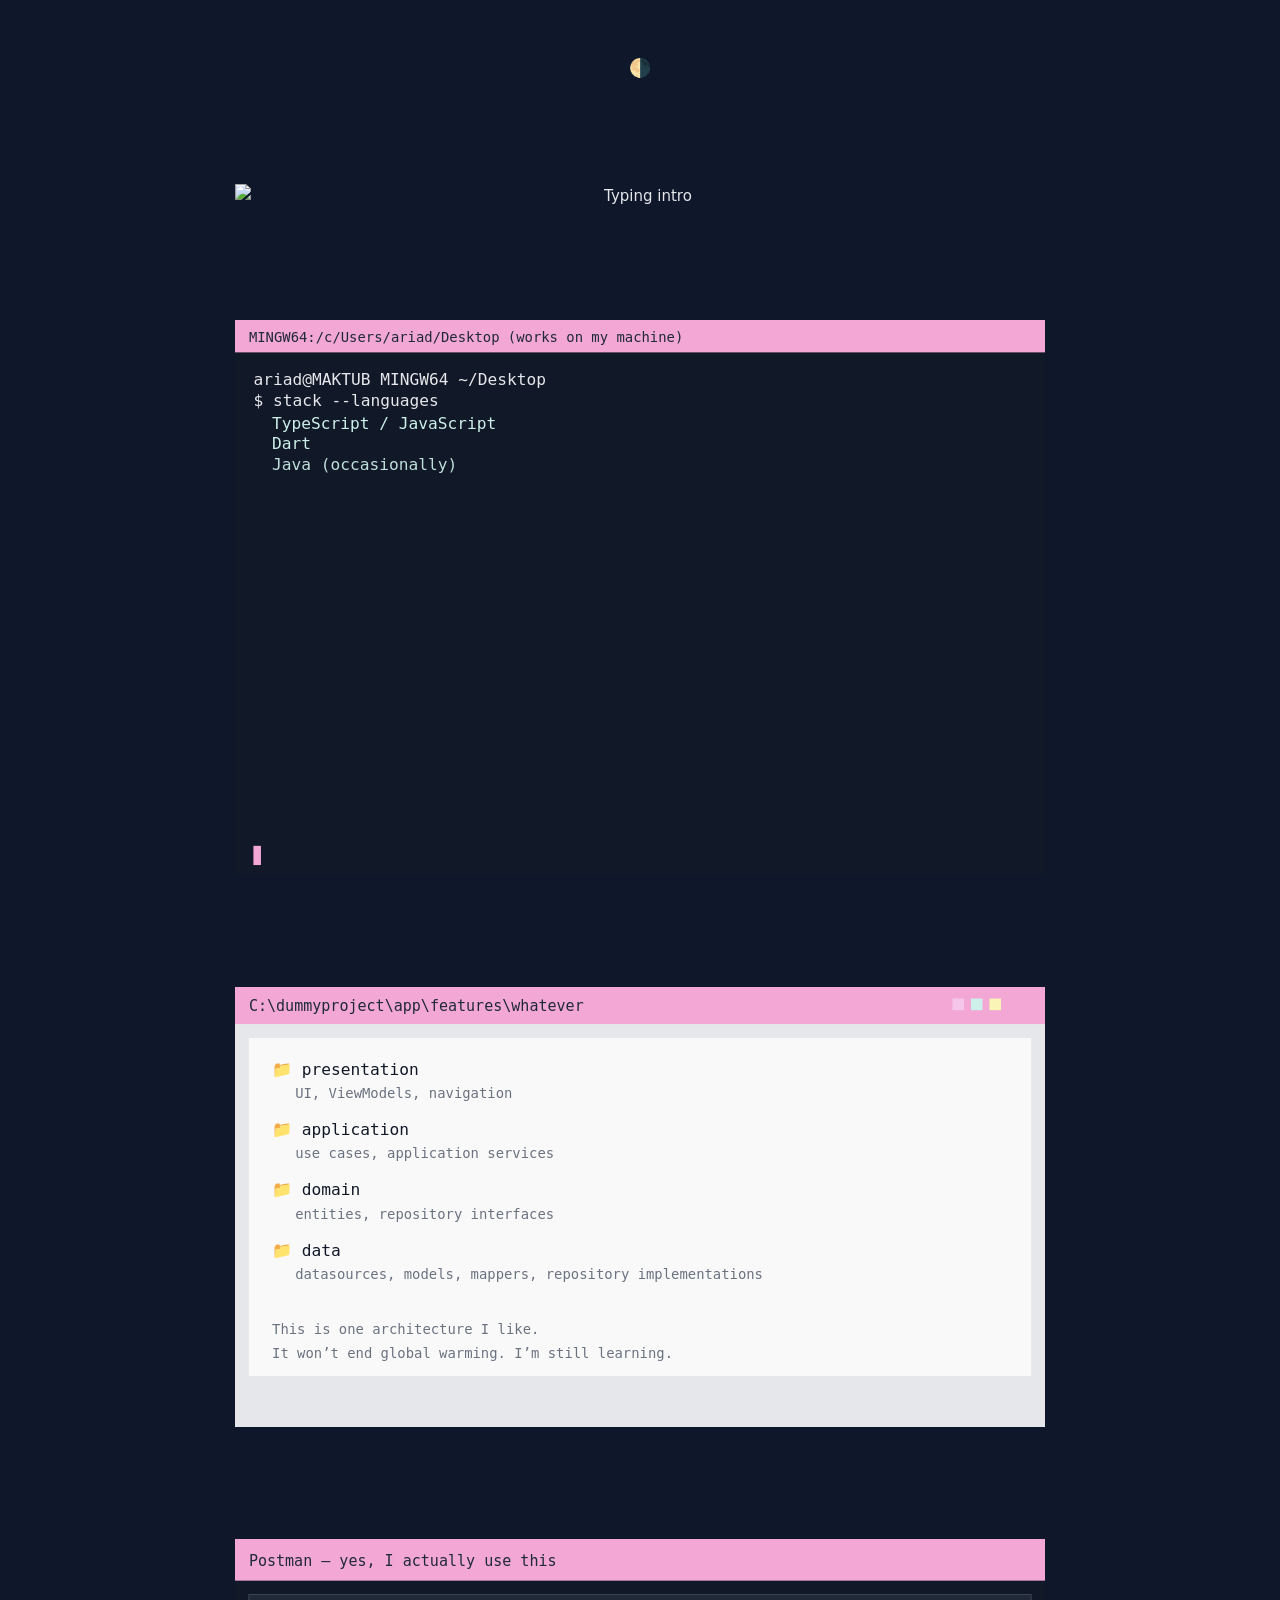
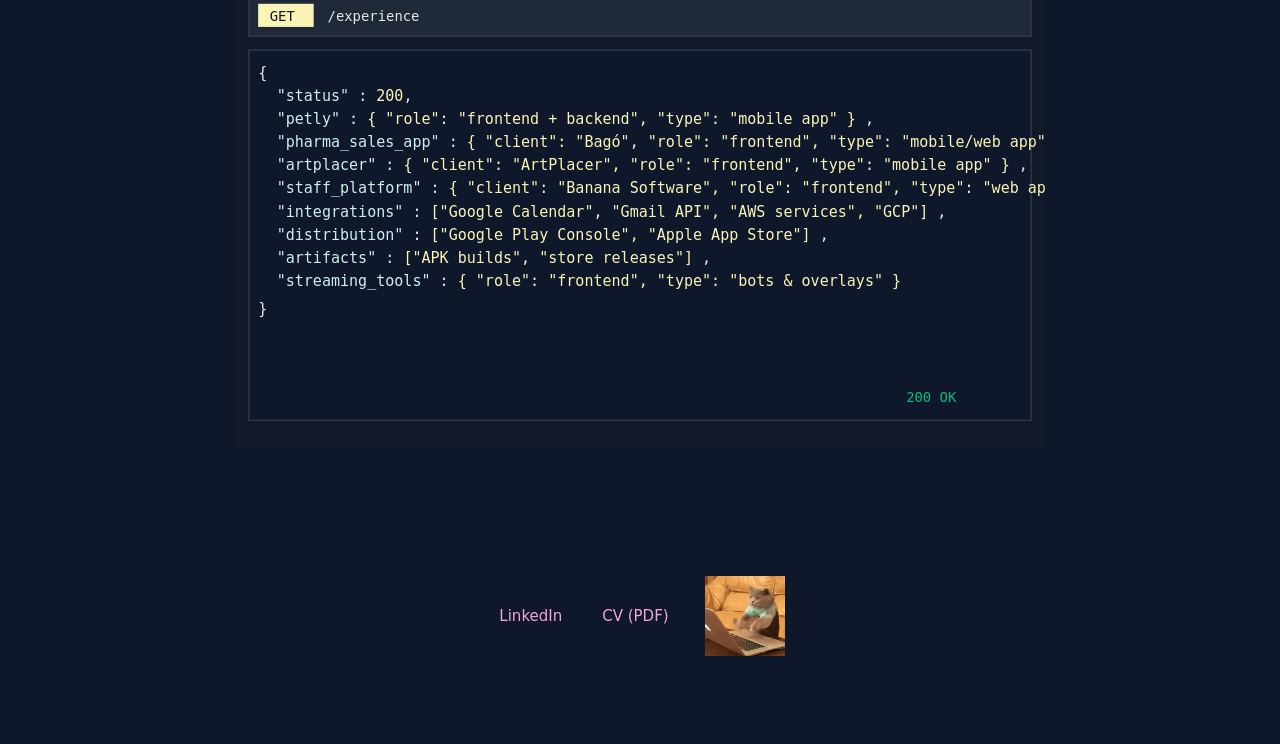
==== public/index.html @ ab375e38 "Update index.html" ====
<!DOCTYPE html>
<html lang="en">

<head>
	<base href="./">

	<link rel="icon" href="./favicon-v2.ico">
	<link rel="stylesheet" href="./assets/styles/base.css" />
	<link rel="stylesheet" href="./assets/styles/animations.css" />
	<link rel="stylesheet" href="./assets/styles/theme.css" />

	<meta charset="UTF-8" />
	<title>Ariadna Villagra</title>

	<meta name="description"
		content="Frontend Engineer — clean architecture, real-world integrations, systems thinking." />

	<meta property="og:title" content="Ariadna Villagra — Frontend Engineer" />
	<meta property="og:description"
		content="Frontend-first by choice. Architecture, integrations and systems that actually run." />
	<meta property="og:image" content="https://ariadnavillagra.github.io/assets/ariadna-villagra-developer.png" />
	<meta property="og:image:width" content="1200" />
	<meta property="og:image:height" content="630" />
	<meta property="og:url" content="https://ariadnavillagra.github.io" />
</head>


<!-- Built without frameworks on purpose. Focus: performance, clarity, and maintainability.-->

<body>
	<div class="container">
		<button id="theme-toggle" aria-label="Toggle theme">
			🌗
		</button>

		<!-- Typing intro -->
		<img src="https://readme-typing-svg.herokuapp.com?font=Montserrat&weight=500&size=26&pause=1000&color=F2A7D5&width=750&lines=Frontend+Engineer.;I+turn+requirements+into+software.;Clean+architecture+because+chaos+is+tiring.;Yes%2C+it+scales."
			alt="Typing intro" />

		<!-- Tech stack -->
		<img class="reveal" style="--delay: 0s" src="./assets/images/tech-stack.svg" alt="Tech stack terminal" />

		<!-- Architecture -->
		<img class="reveal" style="--delay: 0.15s" src="./assets/images/architecture-v2.svg"
			alt="Architecture overview" />

		<!-- Experience -->
		<img class="reveal" style="--delay: 0.3s" src="./assets/images/experience-v2.svg" alt="Experience" />

		<!-- Links + business cat -->
		<div class="links reveal-final">
			<a class="link-item" href="https://www.linkedin.com/in/ariadna-villagra/" target="_blank">
				LinkedIn
			</a>

			<a class="link-item"
				href="https://github.com/AriadnaVillagra/AriadnaVillagra/blob/main/assets/Curr%C3%ADculum%20Ariadna%20Villagra%20%28EN%29.pdf"
				target="_blank">
				CV (PDF)
			</a>

			<img class="business-cat" src="./assets/images/busines-cat.gif" alt="Business cat approves" role="button"
				tabindex="0" title="yes, this is professional" />
			<div id="cat-message" aria-live="polite"></div>
		</div>

	</div>

	<!-- Scripts -->
	<script src="./assets/js/reveal.js" defer></script>
	<script src="./assets/js/theme.js" defer></script>
	<script src="./assets/js/cat.js" defer></script>

</body>

</html>
---- public/assets/styles/base.css ----
/* Base Styles */
/* assets/styles/base.css */

body {
    margin: 0;
    padding: 32px 16px;
    font-size: clamp(16px, 4.5vw, 18px);
    line-height: 1.65;
    font-family: system-ui, -apple-system, BlinkMacSystemFont, sans-serif;
    background: #0f172a;
    color: #e5e7eb;
    text-align: center;
}

@media (min-width: 768px) {
    body {
        padding: 56px 24px;
        font-size: 15px;
        line-height: 1.6;
    }
}


.container {
    max-width: 100%;
    margin: 0 auto;
    display: flex;
    flex-direction: column;
    gap: 32px;
}

@media (min-width: 768px) {
    .container {
        max-width: 900px;
        gap: 48px;
    }
}

img {
    width: 100%;
    max-width: 100%;
    margin: 32px auto;
}

@media (min-width: 768px) {
    img {
        max-width: 90%;
    }
}

img.hero {
    width: 100%;
}

@media (min-width: 768px) {
    img.hero {
        width: 95%;
    }
}

a {
    color: inherit;
    text-decoration: none;
}

.links {
    margin-top: 32px;
    display: flex;
    justify-content: center;
    align-items: center;
    gap: 16px;
    flex-wrap: wrap;
}

@media (min-width: 768px) {
    .links {
        margin-top: 48px;
        gap: 32px;
    }
}

.link-item {
    color: #f2a7d5;
    font-weight: 500;
    font-size: 1.05em;
    padding: 8px 4px;
    position: relative;
    transition: color 0.25s ease, transform 0.25s ease;
}

@media (min-width: 768px) {
    .link-item {
        font-size: 1em;
    }
}

.link-item:hover {
    color: #cdf0ea;
    transform: translateY(-1px);
}

.link-item::after {
    content: "";
    position: absolute;
    left: 0;
    bottom: -4px;
    width: 100%;
    height: 2px;
    background: #f2a7d5;
    transform: scaleX(0);
    transform-origin: left;
    transition: transform 0.25s ease;
}

.link-item:hover::after {
    transform: scaleX(1);
}

@media (hover: hover) and (pointer: fine) {
    .link-item:hover {
        color: #cdf0ea;
        transform: translateY(-1px);
    }

    .link-item:hover::after {
        transform: scaleX(1);
    }
}

.links img {
    margin: 0;
    width: 80px;
}

.business-cat {
    width: 80px;
    cursor: pointer;
}

.business-cat:focus-visible {
    outline: 2px dashed #00ffff;
    outline-offset: 6px;
}

:focus-visible {
    outline: 2px solid #f2a7d5;
    outline-offset: 4px;
}

:focus:not(:focus-visible) {
    outline: none;
}

#theme-toggle {
    background: none;
    border: none;
    color: #9ca3af;
    font-size: 18px;
    cursor: pointer;
    margin-bottom: 24px;
    transition: transform 0.25s ease, color 0.25s ease;
}

@media (hover: hover) {
    #theme-toggle:hover {
        transform: rotate(20deg);
        color: #f2a7d5;
    }
}

#theme-toggle:focus-visible {
    outline: 2px solid #f2a7d5;
    outline-offset: 4px;
}

#cat-message {
    width: 100%;
    text-align: center;
}

#cat-message.visible {
    opacity: 1;
}
---- public/assets/styles/animations.css ----
/* Animation Styles */
/* assets/styles/animations.css */

.reveal {
    opacity: 0;
    transform: translateY(24px);
    transition:
        opacity 0.6s ease,
        transform 0.6s ease;
    transition-delay: var(--delay, 0s);
}

.reveal.is-visible {
    opacity: 1;
    transform: translateY(0);
}

.reveal-final {
    opacity: 0;
    transform: scale(0.97);
    transition:
        opacity 0.8s ease,
        transform 0.8s ease;
    transition-delay: 0.45s;
}

.reveal-final.is-visible {
    opacity: 1;
    transform: scale(1);
}


@media (hover: hover) and (pointer: fine) {

    /* Business cat special hover 😼 */
    .business-cat:hover {
        transform: translateY(-6px) rotate(-3deg) scale(1.05);
        filter: drop-shadow(0 10px 25px rgba(242, 167, 213, 0.45));
    }
}

/* Accessibility: no motion if user asks for it */
@media (prefers-reduced-motion: reduce) {
    .reveal {
        opacity: 1;
        transform: none;
        transition: none;
    }
}
---- public/assets/styles/theme.css ----
/* Theme Styles */
/* assets/styles/theme.css */

body.light {
    background: #faf4b7;
    color: #1f2937;
}

body.light a {
    color: #db2777;
}
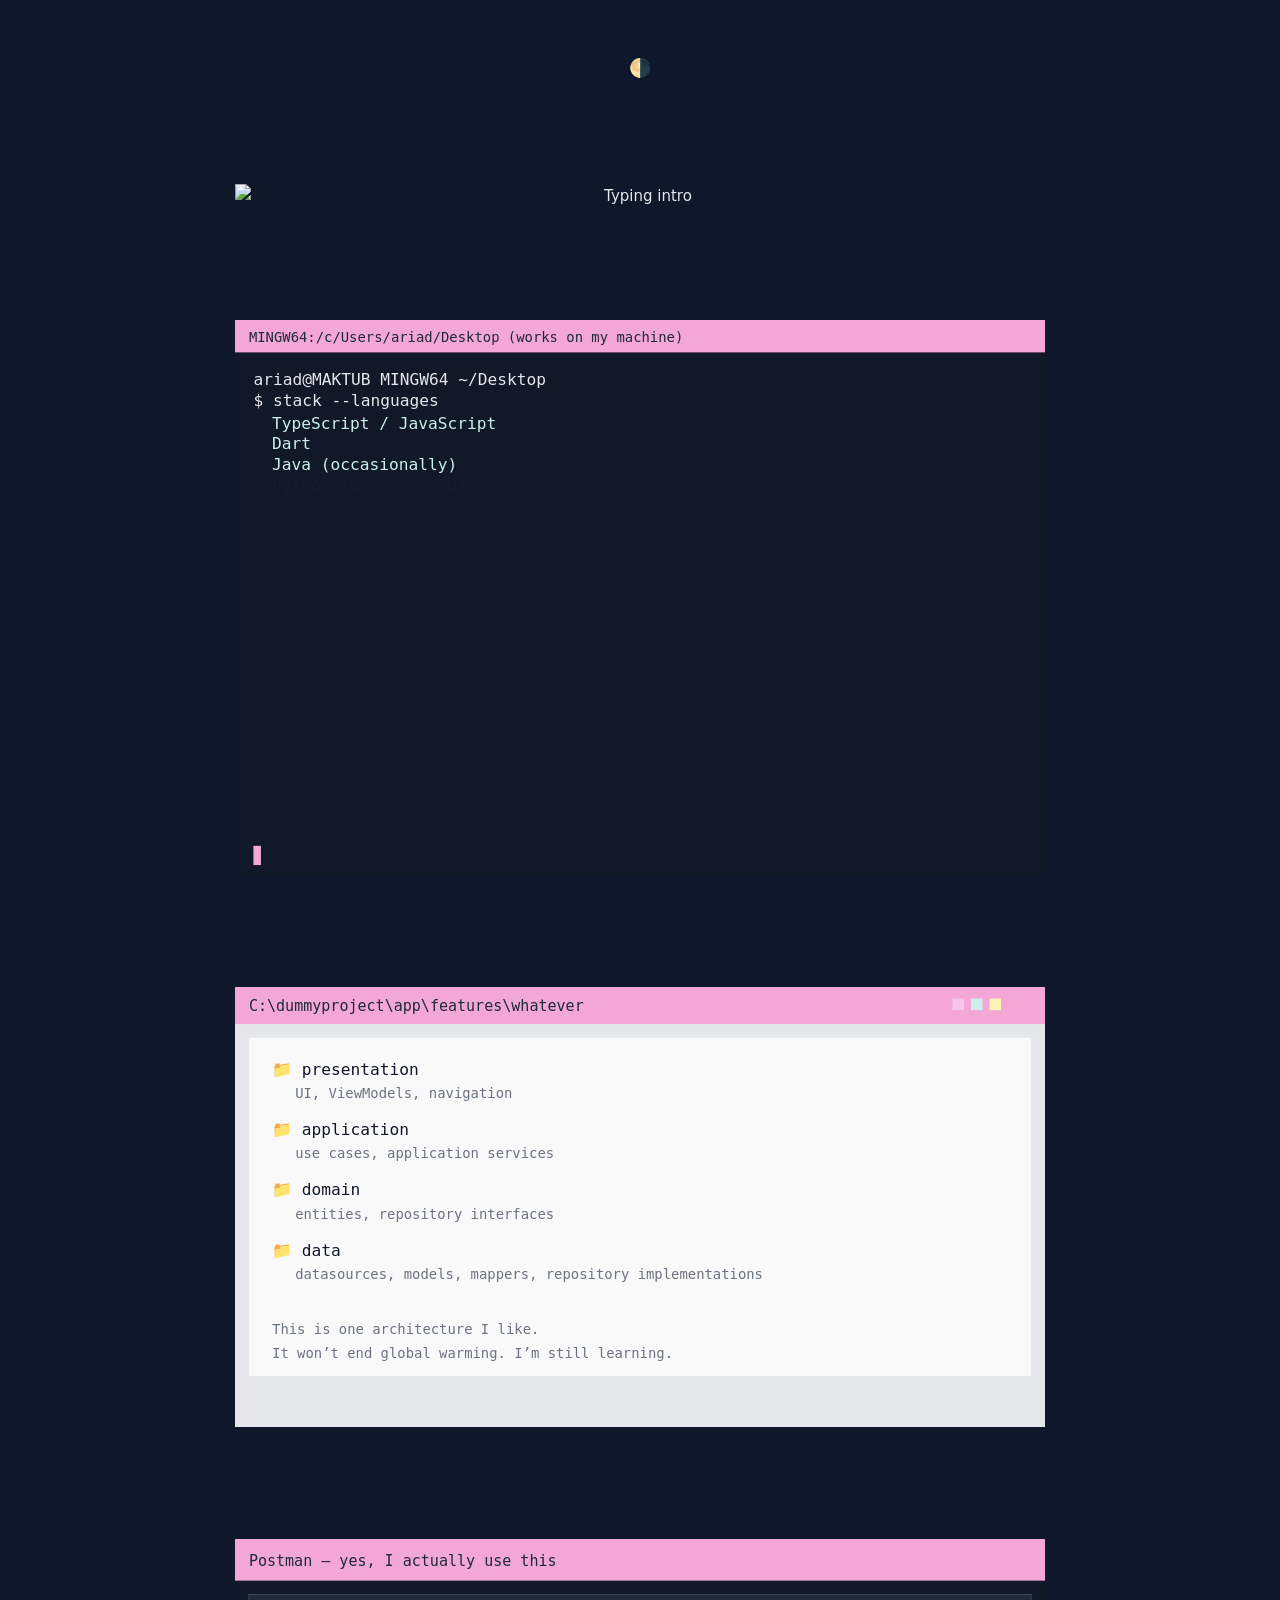
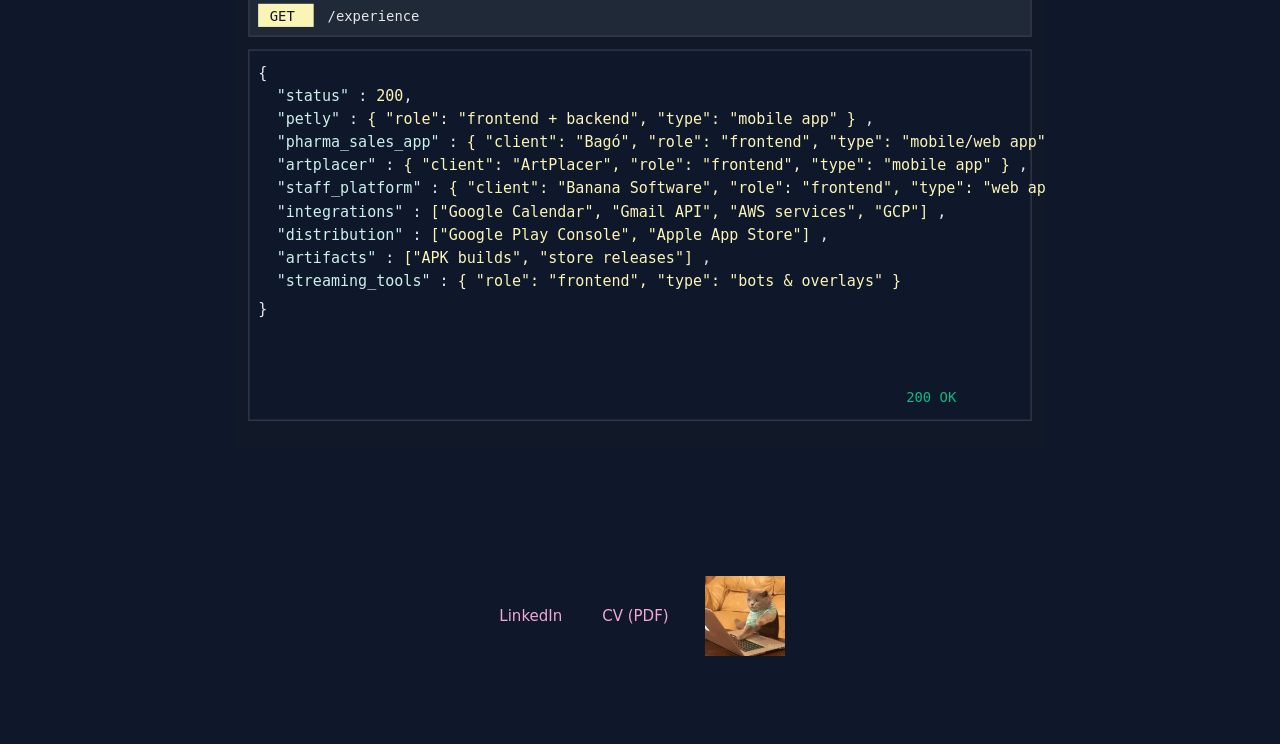
==== commit 6e6649e9: "refactor to be responsive on mobile and desktop" ====
--- a/public/index.html
+++ b/public/index.html
@@ -11,7 +11,7 @@
 
 	<meta charset="UTF-8" />
 	<title>Ariadna Villagra</title>
-
+	<meta name="viewport" content="width=device-width, initial-scale=1" />
 	<meta name="description"
 		content="Frontend Engineer — clean architecture, real-world integrations, systems thinking." />
 
@@ -33,19 +33,36 @@
 			🌗
 		</button>
 
-		<!-- Typing intro -->
-		<img src="https://readme-typing-svg.herokuapp.com?font=Montserrat&weight=500&size=26&pause=1000&color=F2A7D5&width=750&lines=Frontend+Engineer.;I+turn+requirements+into+software.;Clean+architecture+because+chaos+is+tiring.;Yes%2C+it+scales."
+		<!-- Typing intro mobile -->
+		<img class="mobile-only"
+			src="https://readme-typing-svg.herokuapp.com?font=Montserrat&weight=500&size=34&pause=1000&color=F2A7D5&width=360&lines=Frontend+Engineer.;I+turn+requirements+into+software.;Clean+architecture+because+chaos+is+tiring.;Yes%2C+it+scales."
+			alt="Typing intro" />
+
+		<!-- Typing intro desktop -->
+		<img class="desktop-only"
+			src="https://readme-typing-svg.herokuapp.com?font=Montserrat&weight=500&size=26&pause=1000&color=F2A7D5&width=750&lines=Frontend+Engineer.;I+turn+requirements+into+software.;Clean+architecture+because+chaos+is+tiring.;Yes%2C+it+scales."
 			alt="Typing intro" />
 
 		<!-- Tech stack -->
-		<img class="reveal" style="--delay: 0s" src="./assets/images/tech-stack.svg" alt="Tech stack terminal" />
+		<img class="reveal mobile-only" style="--delay: 0s" src="./assets/images/tech-stack-mobile.svg"
+			alt="Tech stack terminal (mobile)" />
+
+		<img class="reveal desktop-only" style="--delay: 0s" src="./assets/images/tech-stack.svg"
+			alt="Tech stack terminal" />
 
 		<!-- Architecture -->
-		<img class="reveal" style="--delay: 0.15s" src="./assets/images/architecture-v2.svg"
+		<img class="reveal mobile-only" style="--delay: 0.15s" src="./assets/images/architecture-mobile.svg"
+			alt="Architecture overview (mobile)" />
+
+		<img class="reveal desktop-only" style="--delay: 0.15s" src="./assets/images/architecture-v2.svg"
 			alt="Architecture overview" />
 
 		<!-- Experience -->
-		<img class="reveal" style="--delay: 0.3s" src="./assets/images/experience-v2.svg" alt="Experience" />
+		<img class="reveal mobile-only" style="--delay: 0.3s" src="./assets/images/experience-mobile.svg"
+			alt="Experience API response (mobile)" />
+
+		<img class="reveal desktop-only" style="--delay: 0.3s" src="./assets/images/experience-v2.svg"
+			alt="Experience API response" />
 
 		<!-- Links + business cat -->
 		<div class="links reveal-final">
@@ -73,4 +90,4 @@
 
 </body>
 
-</html>
+</html>
--- a/public/assets/styles/base.css
+++ b/public/assets/styles/base.css
@@ -168,6 +168,25 @@
     }
 }
 
+/* Responsive SVG switching */
+.mobile-only {
+    display: block;
+}
+
+.desktop-only {
+    display: none;
+}
+
+@media (min-width: 768px) {
+    .mobile-only {
+        display: none;
+    }
+
+    .desktop-only {
+        display: block;
+    }
+}
+
 #theme-toggle:focus-visible {
     outline: 2px solid #f2a7d5;
     outline-offset: 4px;
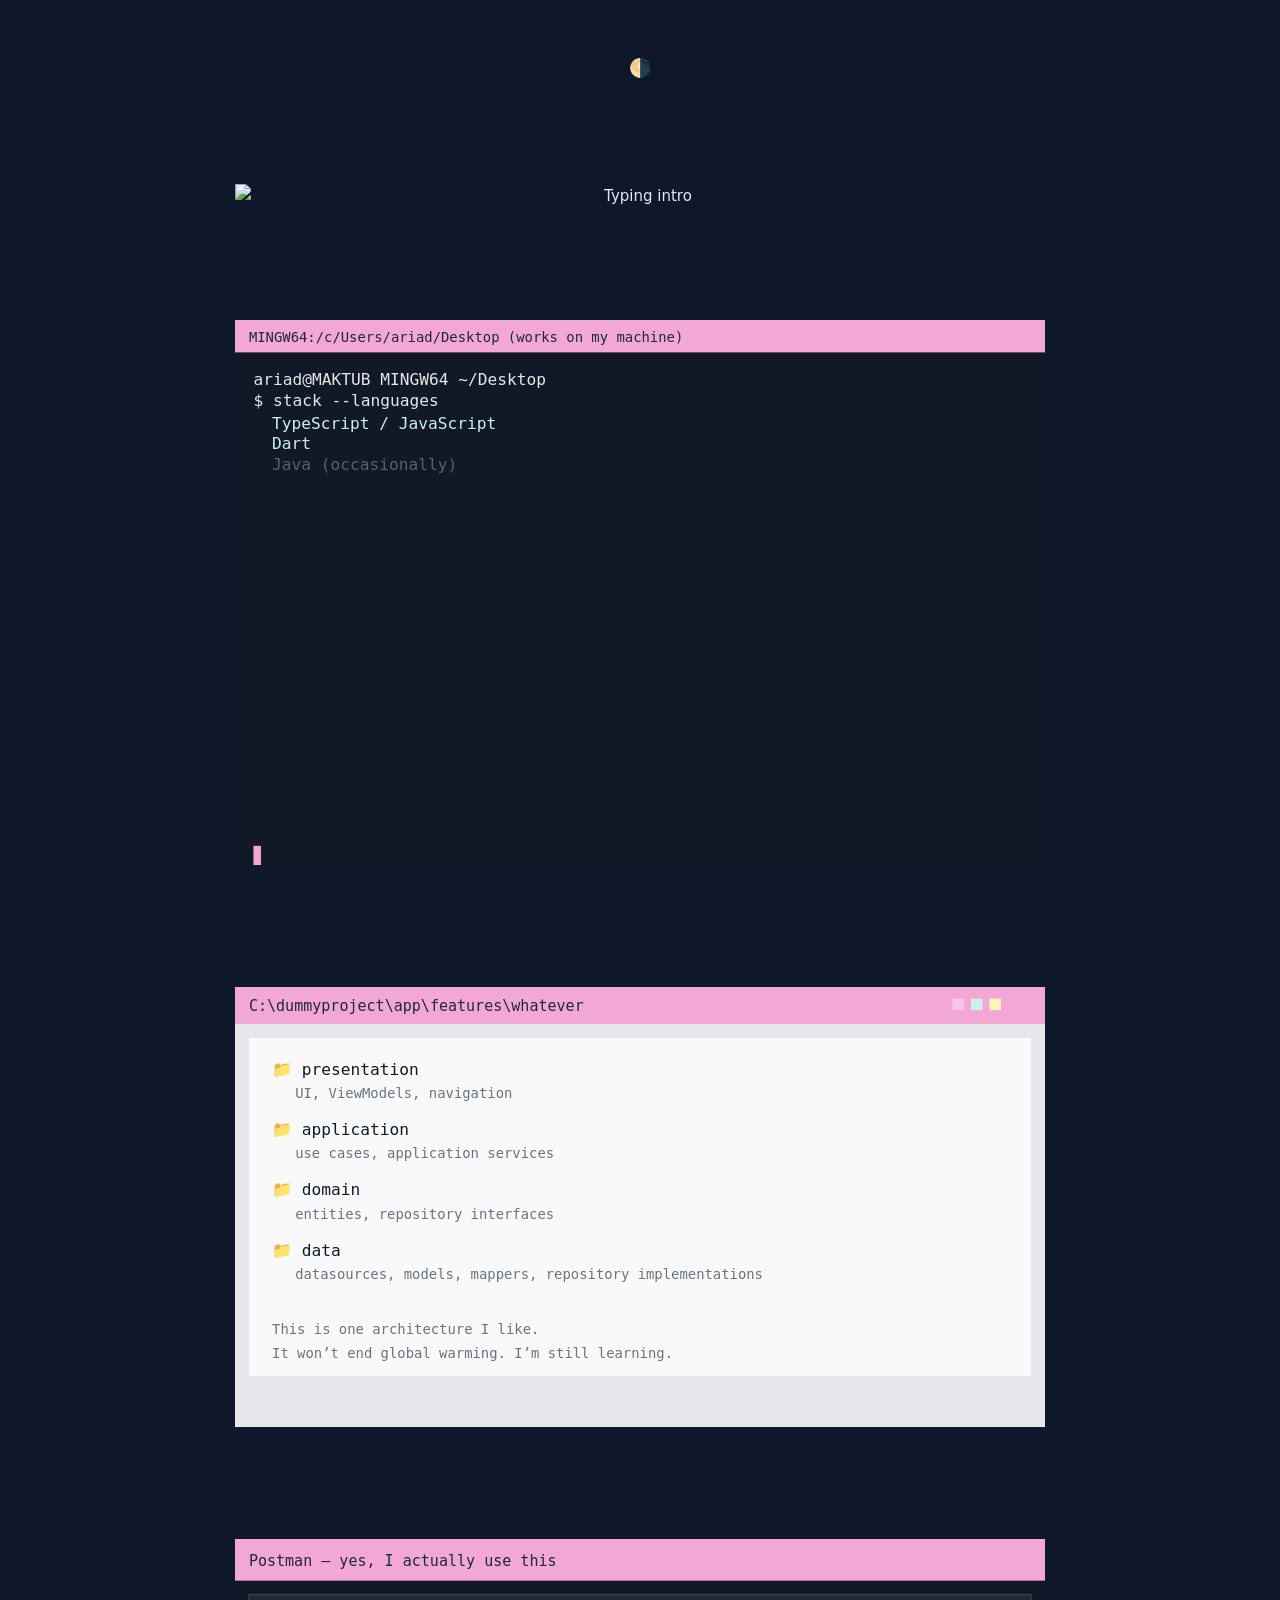
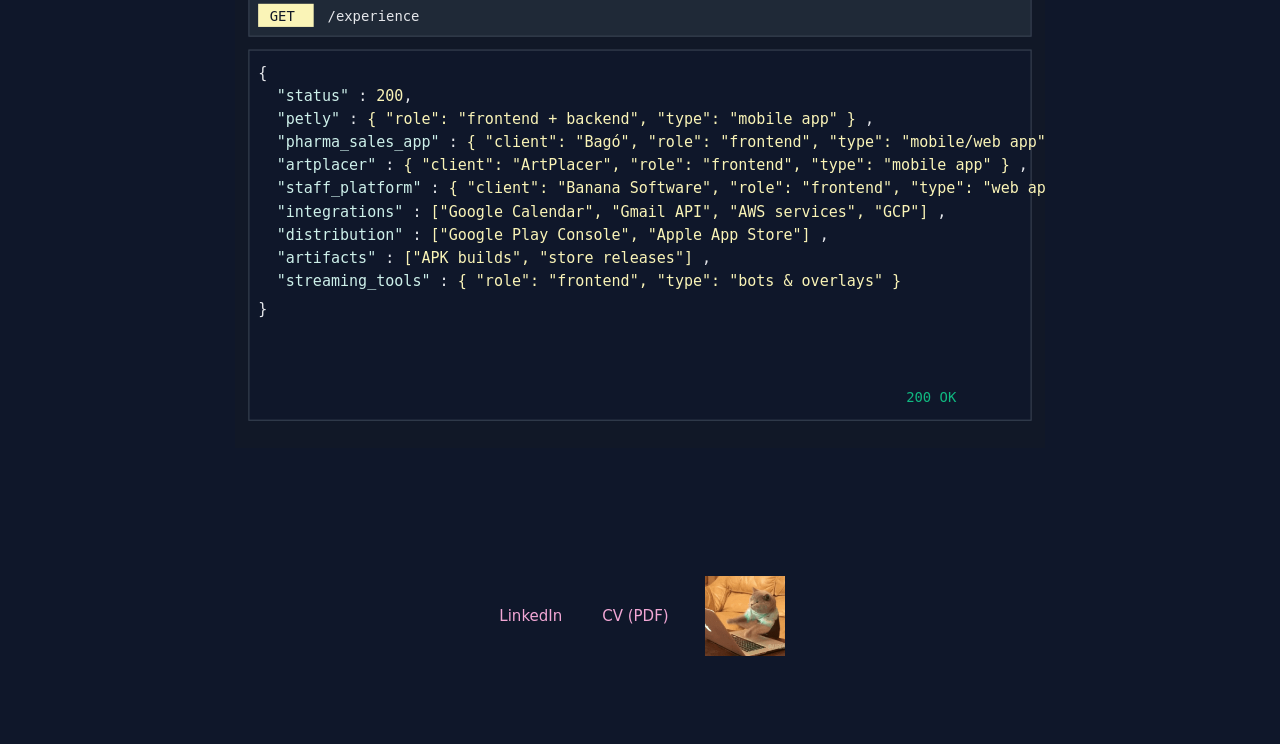
==== commit a019783c: "some refactor on the typing intro for mobile" ====
--- a/public/index.html
+++ b/public/index.html
@@ -35,7 +35,7 @@
 
 		<!-- Typing intro mobile -->
 		<img class="mobile-only"
-			src="https://readme-typing-svg.herokuapp.com?font=Montserrat&weight=500&size=34&pause=1000&color=F2A7D5&width=360&lines=Frontend+Engineer.;I+turn+requirements+into+software.;Clean+architecture+because+chaos+is+tiring.;Yes%2C+it+scales."
+			src="https://readme-typing-svg.herokuapp.com?font=Montserrat&weight=500&size=34&pause=1000&color=F2A7D5&width=360&lines=Frontend+Engineer.;I+turn+requirements;into+software.;Clean+architecture;because+chaos;is+tiring.;Yes%2C+it+scales."
 			alt="Typing intro" />
 
 		<!-- Typing intro desktop -->
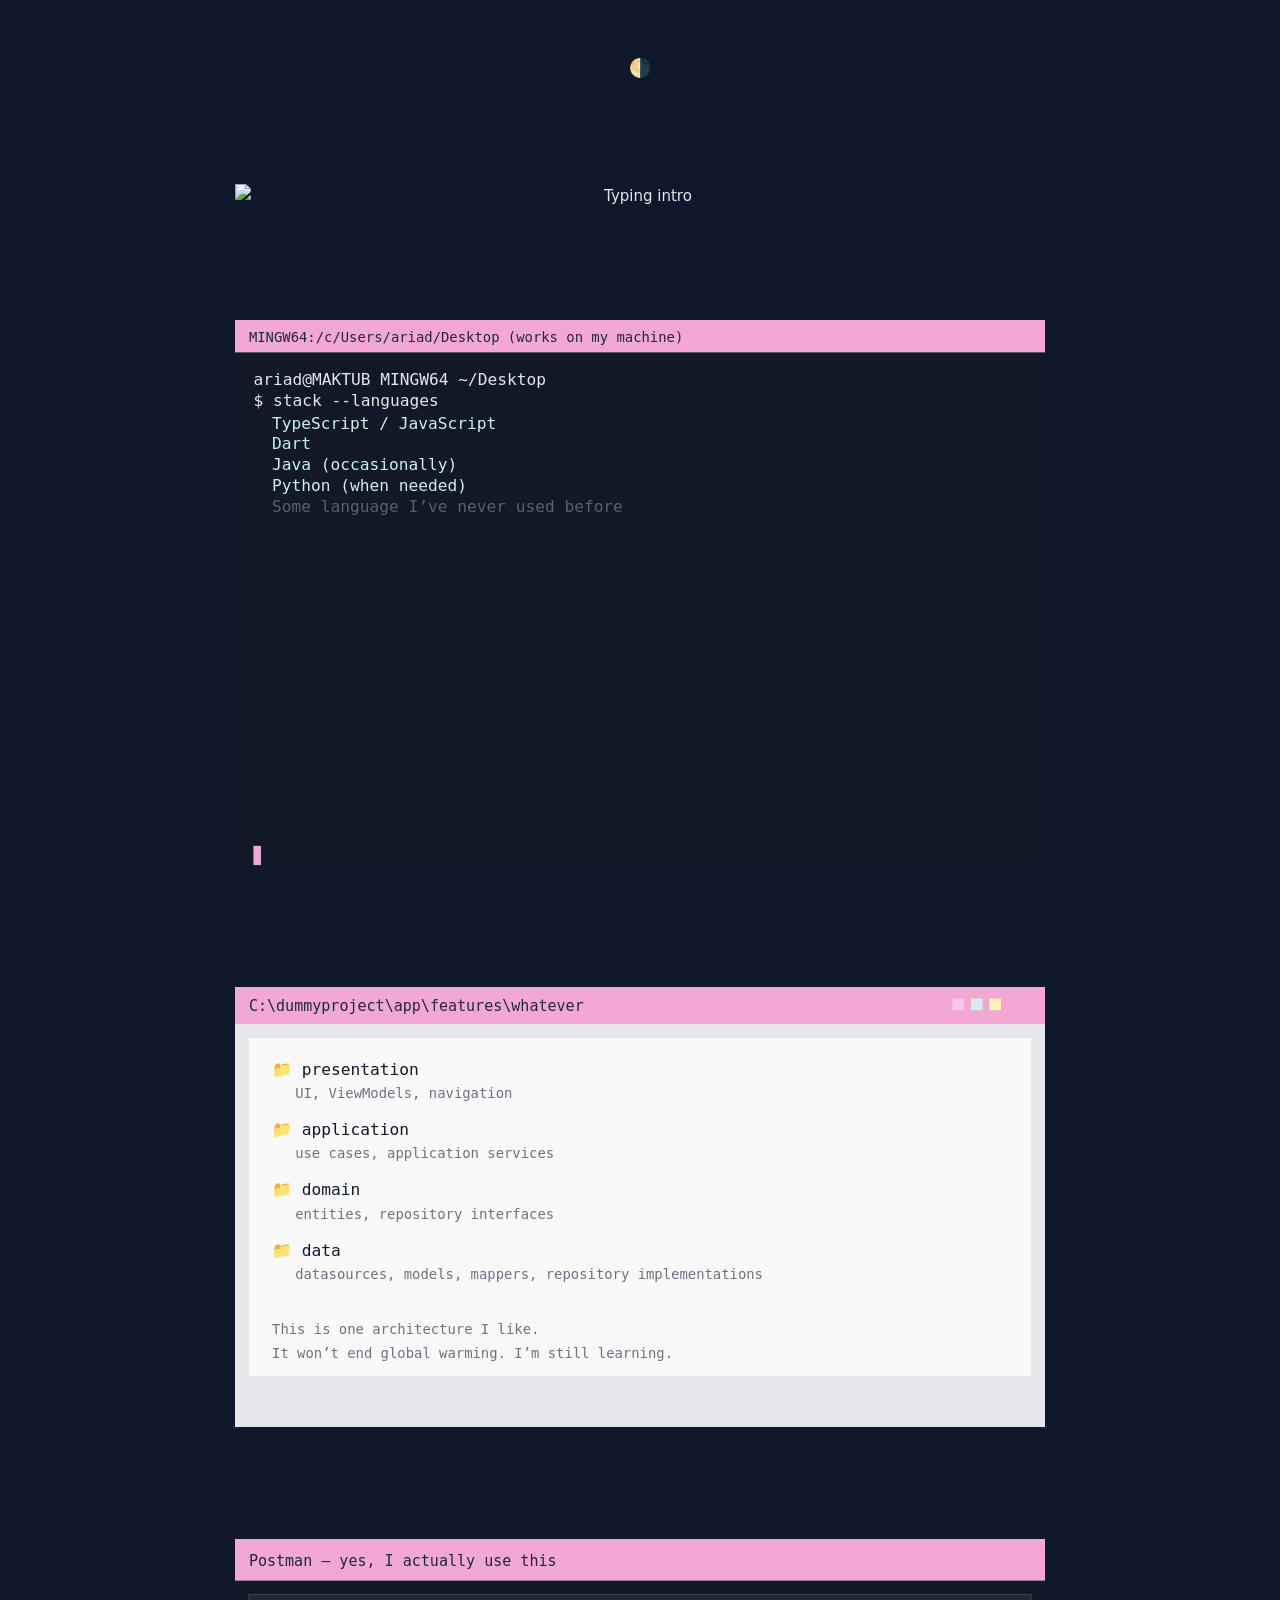
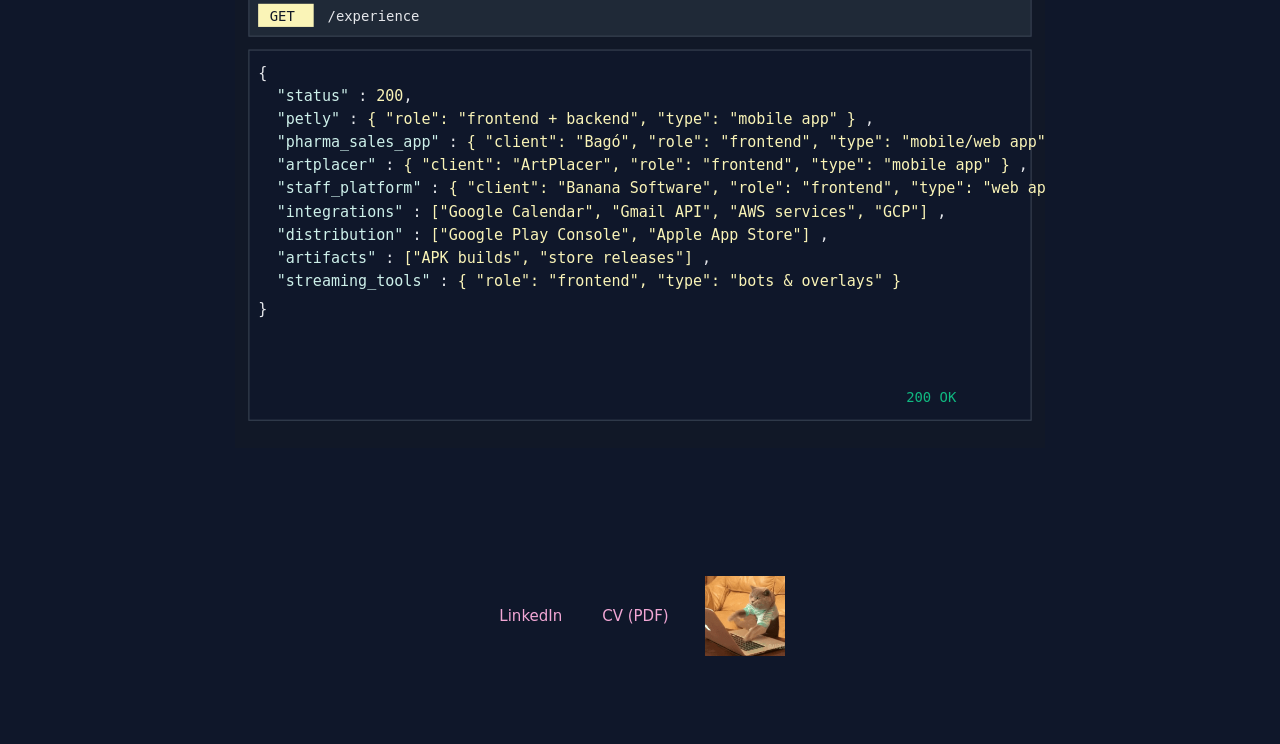
==== commit 0d37192e: "i think is finished for now" ====
--- a/public/index.html
+++ b/public/index.html
@@ -3,6 +3,8 @@
 
 <head>
 	<base href="./">
+	<link rel="preconnect" href="https://readme-typing-svg.herokuapp.com">
+	<link rel="preload" as="image" href="./assets/images/tech-stack.svg">
 
 	<link rel="icon" href="./favicon-v2.ico">
 	<link rel="stylesheet" href="./assets/styles/base.css" />
--- a/public/assets/styles/base.css
+++ b/public/assets/styles/base.css
@@ -151,6 +151,15 @@
     outline: none;
 }
 
+.debug-mode::after {
+    content: 'debug mode';
+    position: fixed;
+    bottom: 8px;
+    right: 8px;
+    font-size: 11px;
+    opacity: 0.4;
+}
+
 #theme-toggle {
     background: none;
     border: none;
@@ -195,8 +204,23 @@
 #cat-message {
     width: 100%;
     text-align: center;
+    opacity: 0;
+    transition: opacity 0.25s ease;
 }
 
 #cat-message.visible {
     opacity: 1;
+}
+
+#cat-message[data-tone="default"] {
+    color: #f2a7d5;
+}
+
+#cat-message[data-tone="meta"] {
+    color: #cdf0ea;
+}
+
+#cat-message[data-tone="warning"] {
+    color: #faf4b7;
+    letter-spacing: 0.03em;
 }
--- a/public/assets/styles/animations.css
+++ b/public/assets/styles/animations.css
@@ -39,11 +39,23 @@
     }
 }
 
-/* Accessibility: no motion if user asks for it */
+/* Accessibility: respect reduced motion preference */
 @media (prefers-reduced-motion: reduce) {
-    .reveal {
+
+    /* Disable reveal animations */
+    .reveal,
+    .reveal-final {
         opacity: 1;
         transform: none;
         transition: none;
     }
+
+    /* Disable all other motion */
+    *,
+    *::before,
+    *::after {
+        animation: none !important;
+        transition: none !important;
+        transform: none !important;
+    }
 }
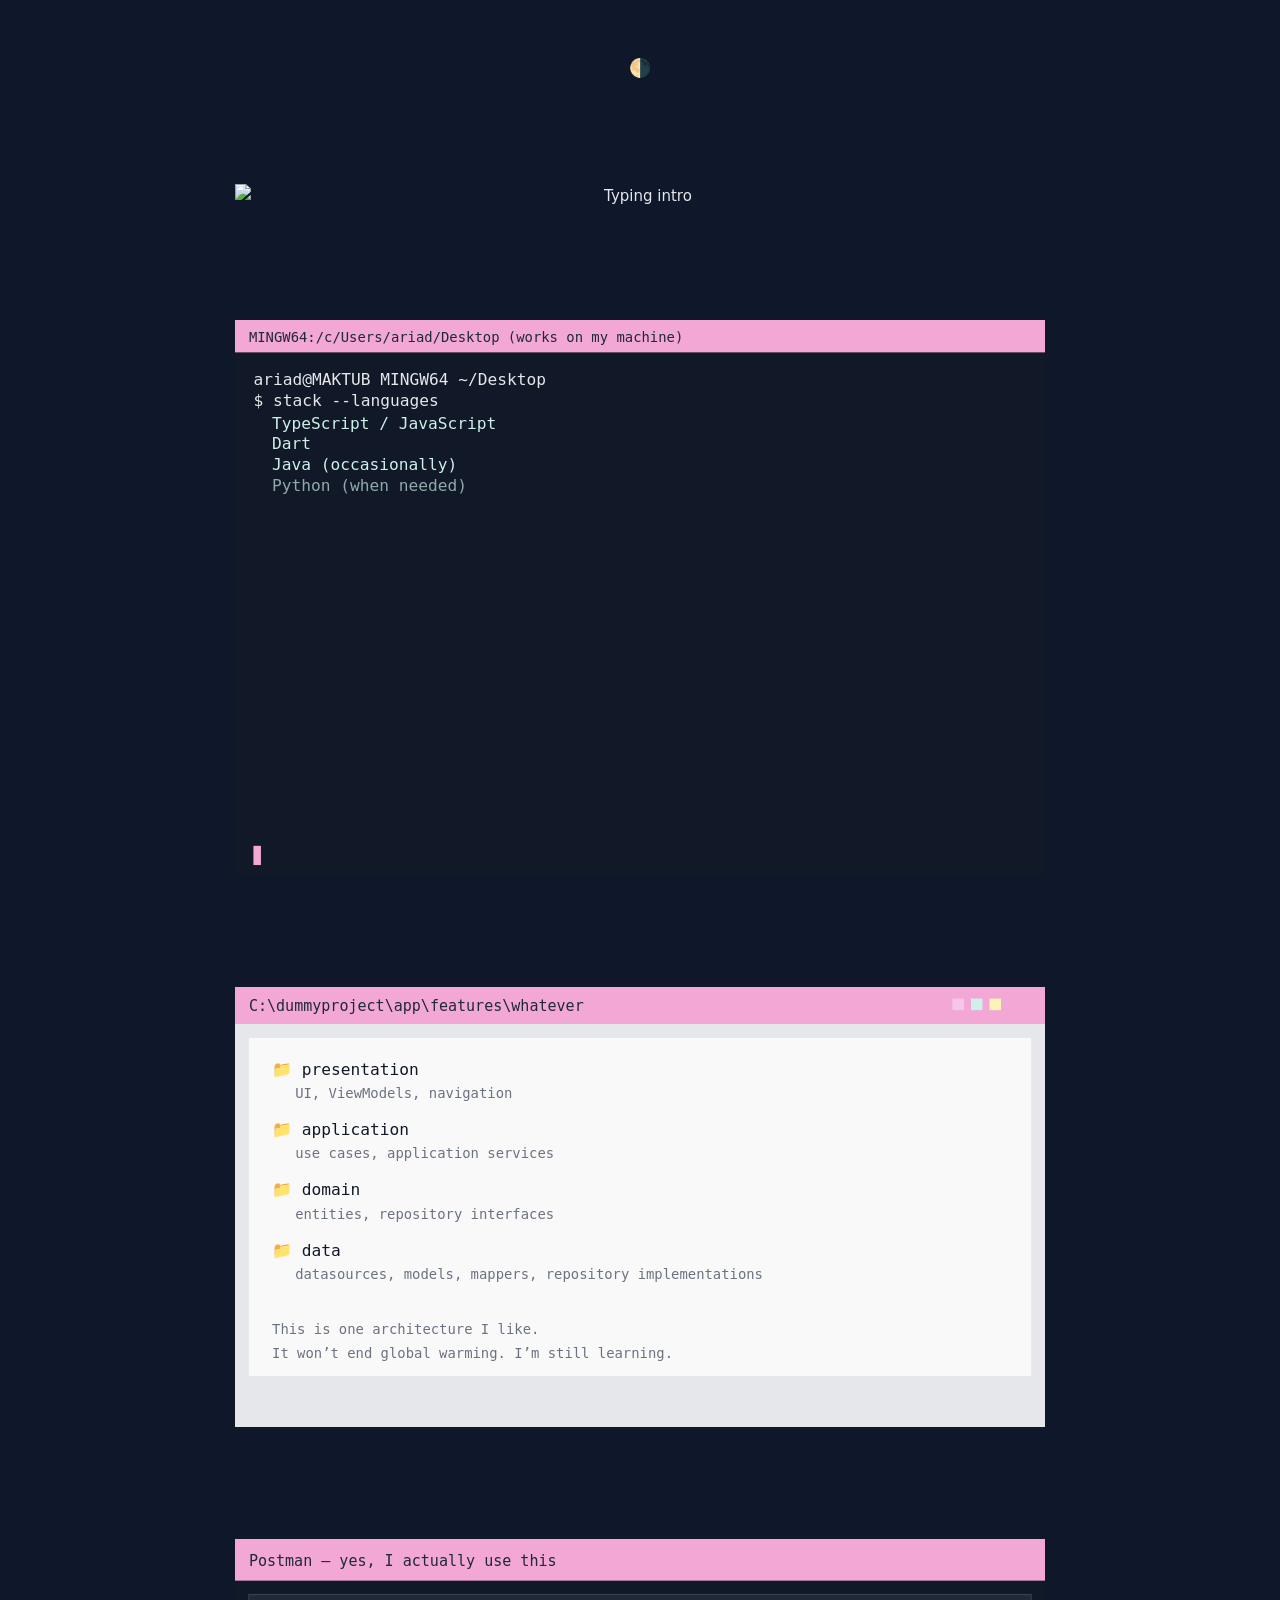
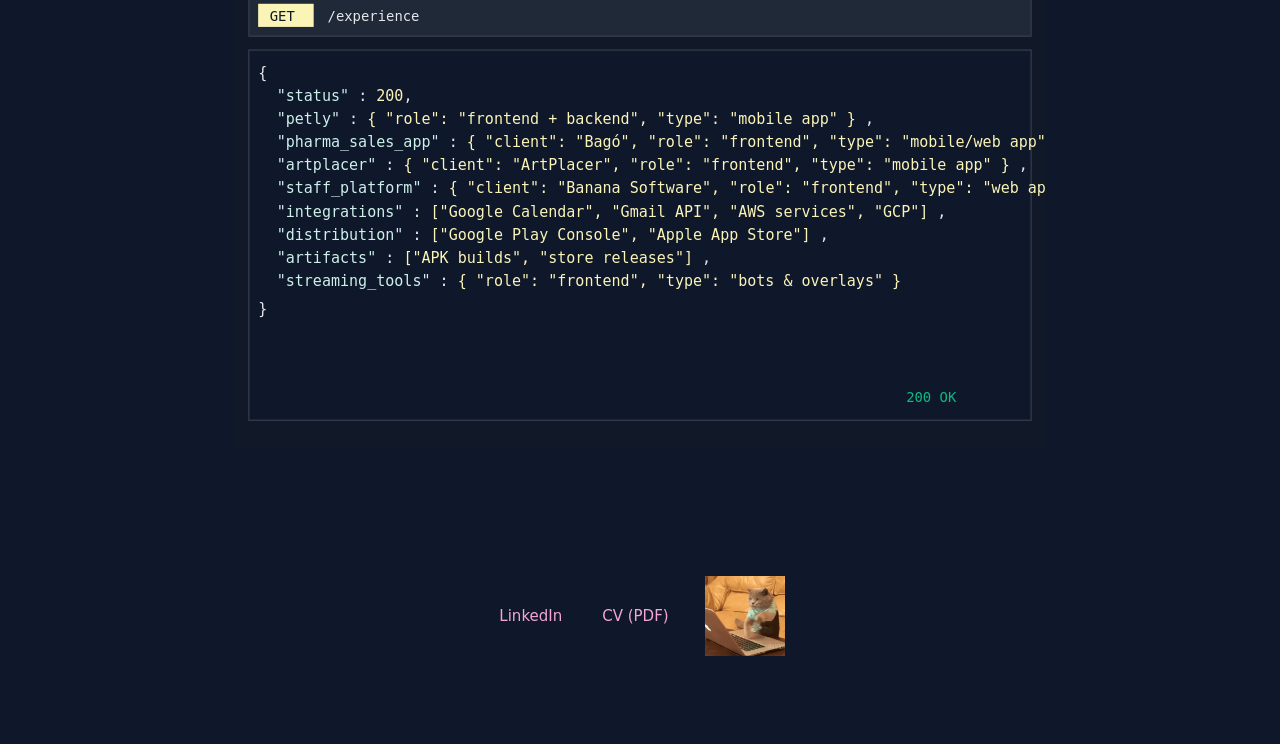
==== commit ba89d702: "Update CV link to new hosted PDF location" ====
--- a/public/index.html
+++ b/public/index.html
@@ -73,7 +73,7 @@
 			</a>
 
 			<a class="link-item"
-				href="https://github.com/AriadnaVillagra/AriadnaVillagra/blob/main/assets/Curr%C3%ADculum%20Ariadna%20Villagra%20%28EN%29.pdf"
+				href="https://ariadnavillagra.github.io/Ariadna_Villagra_Frontend_Engineer_CV.pdf"
 				target="_blank">
 				CV (PDF)
 			</a>
@@ -92,4 +92,4 @@
 
 </body>
 
-</html>+</html>
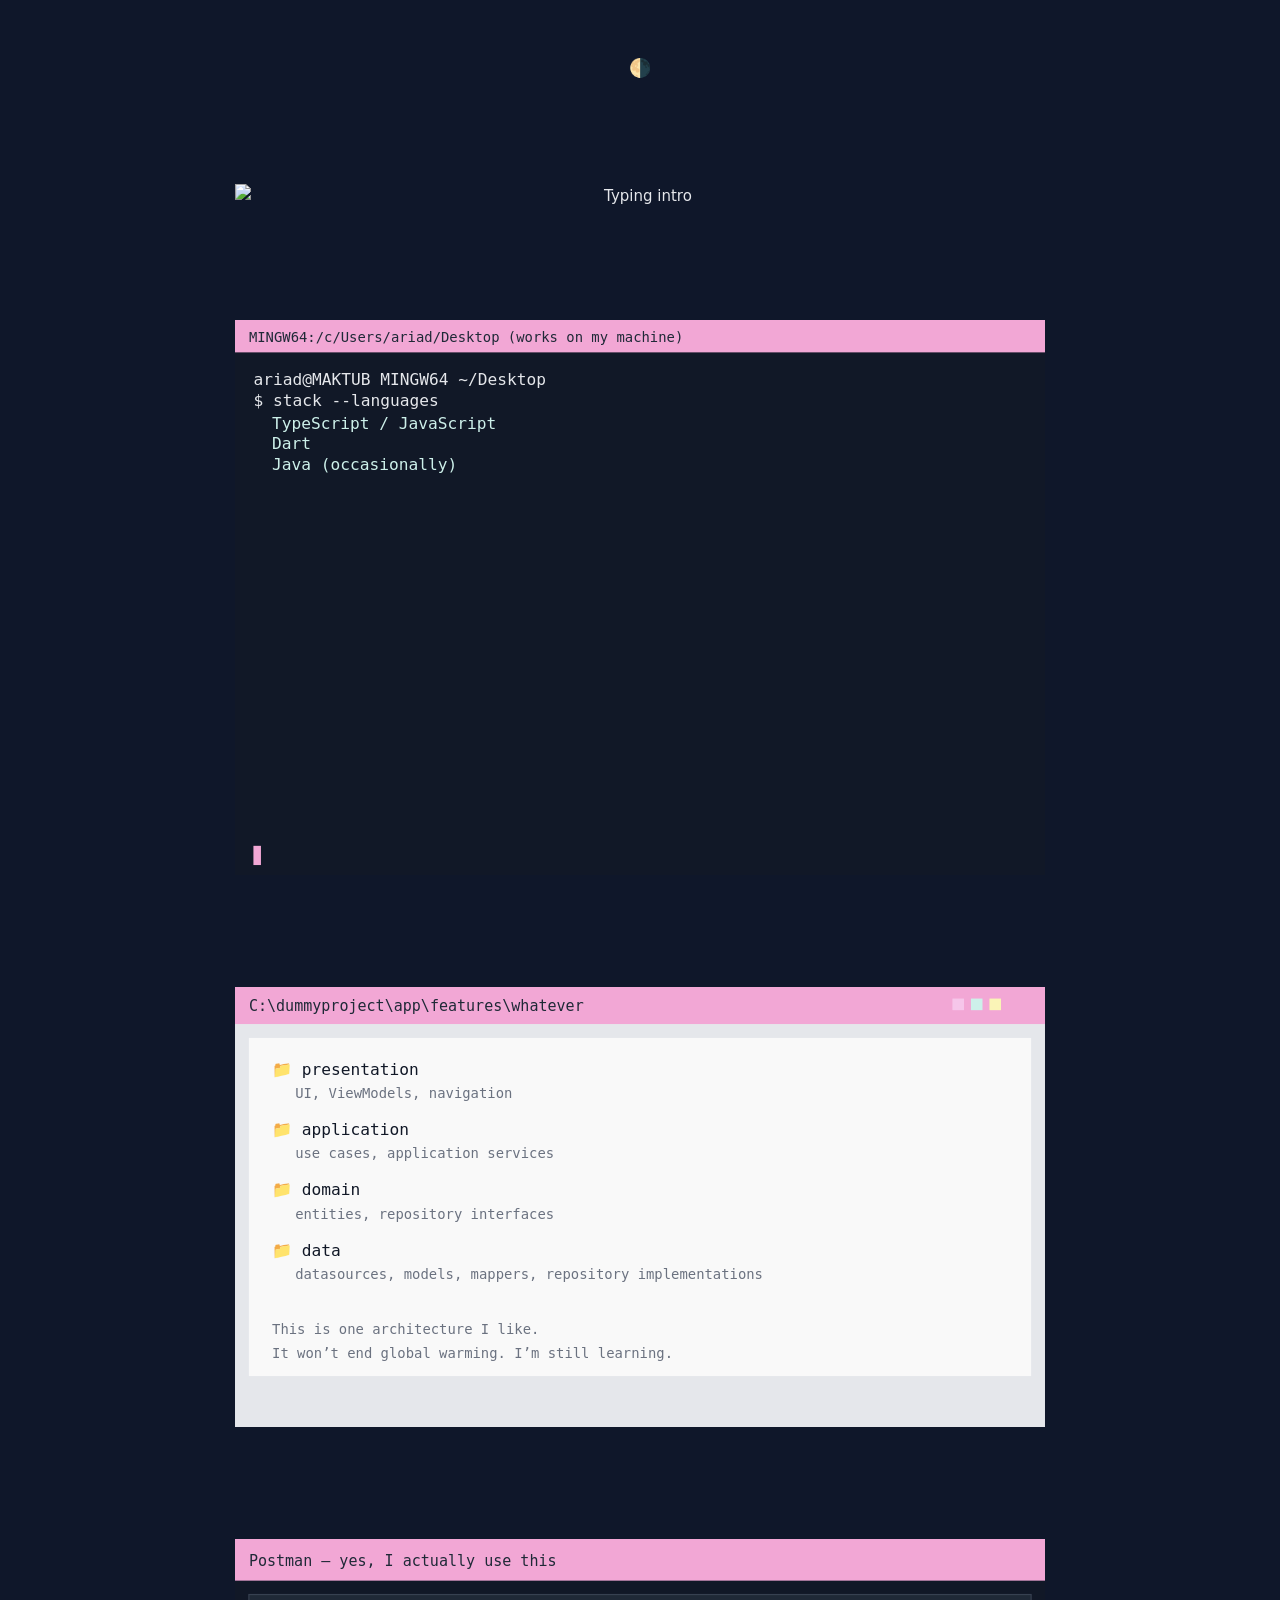
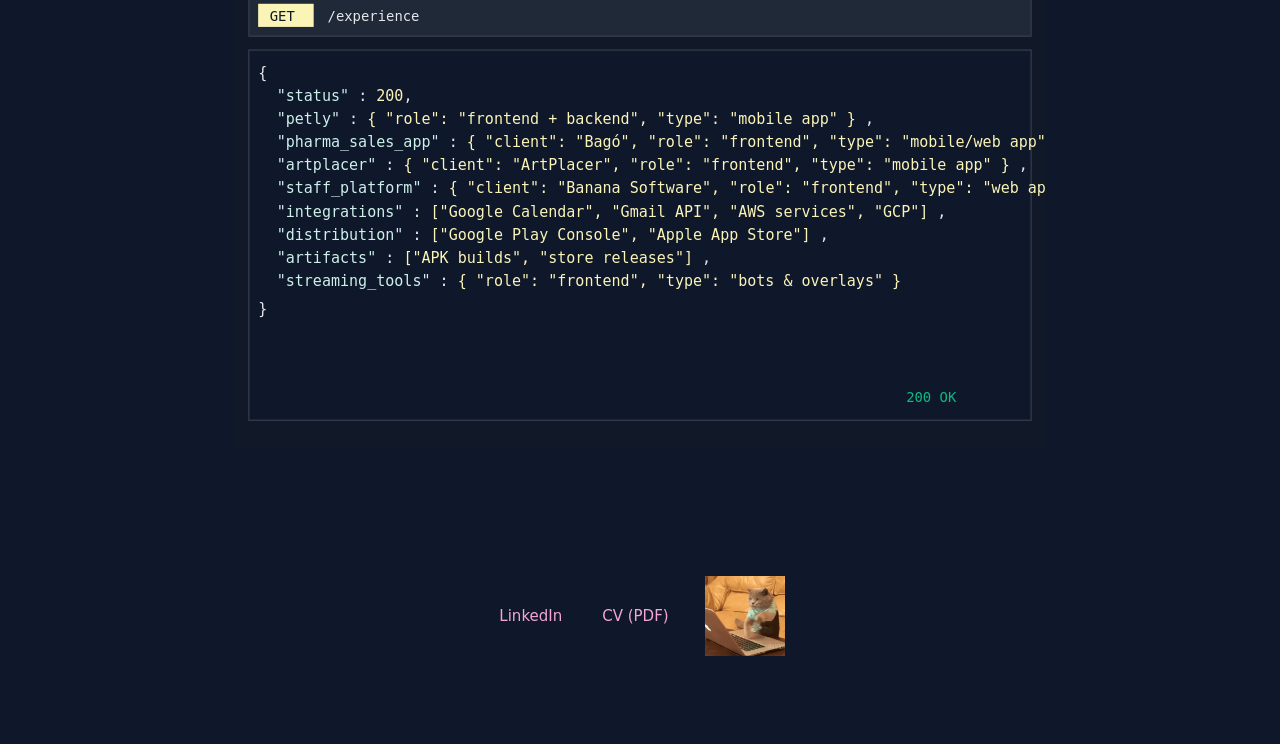
==== commit b7384a24: "Update CV link in index.html" ====
--- a/public/index.html
+++ b/public/index.html
@@ -73,7 +73,7 @@
 			</a>
 
 			<a class="link-item"
-				href="https://ariadnavillagra.github.io/Ariadna_Villagra_Frontend_Engineer_CV.pdf"
+				href="https://ariadnavillagra.github.io/Currículum Ariadna Villagra (EN).pdf"
 				target="_blank">
 				CV (PDF)
 			</a>
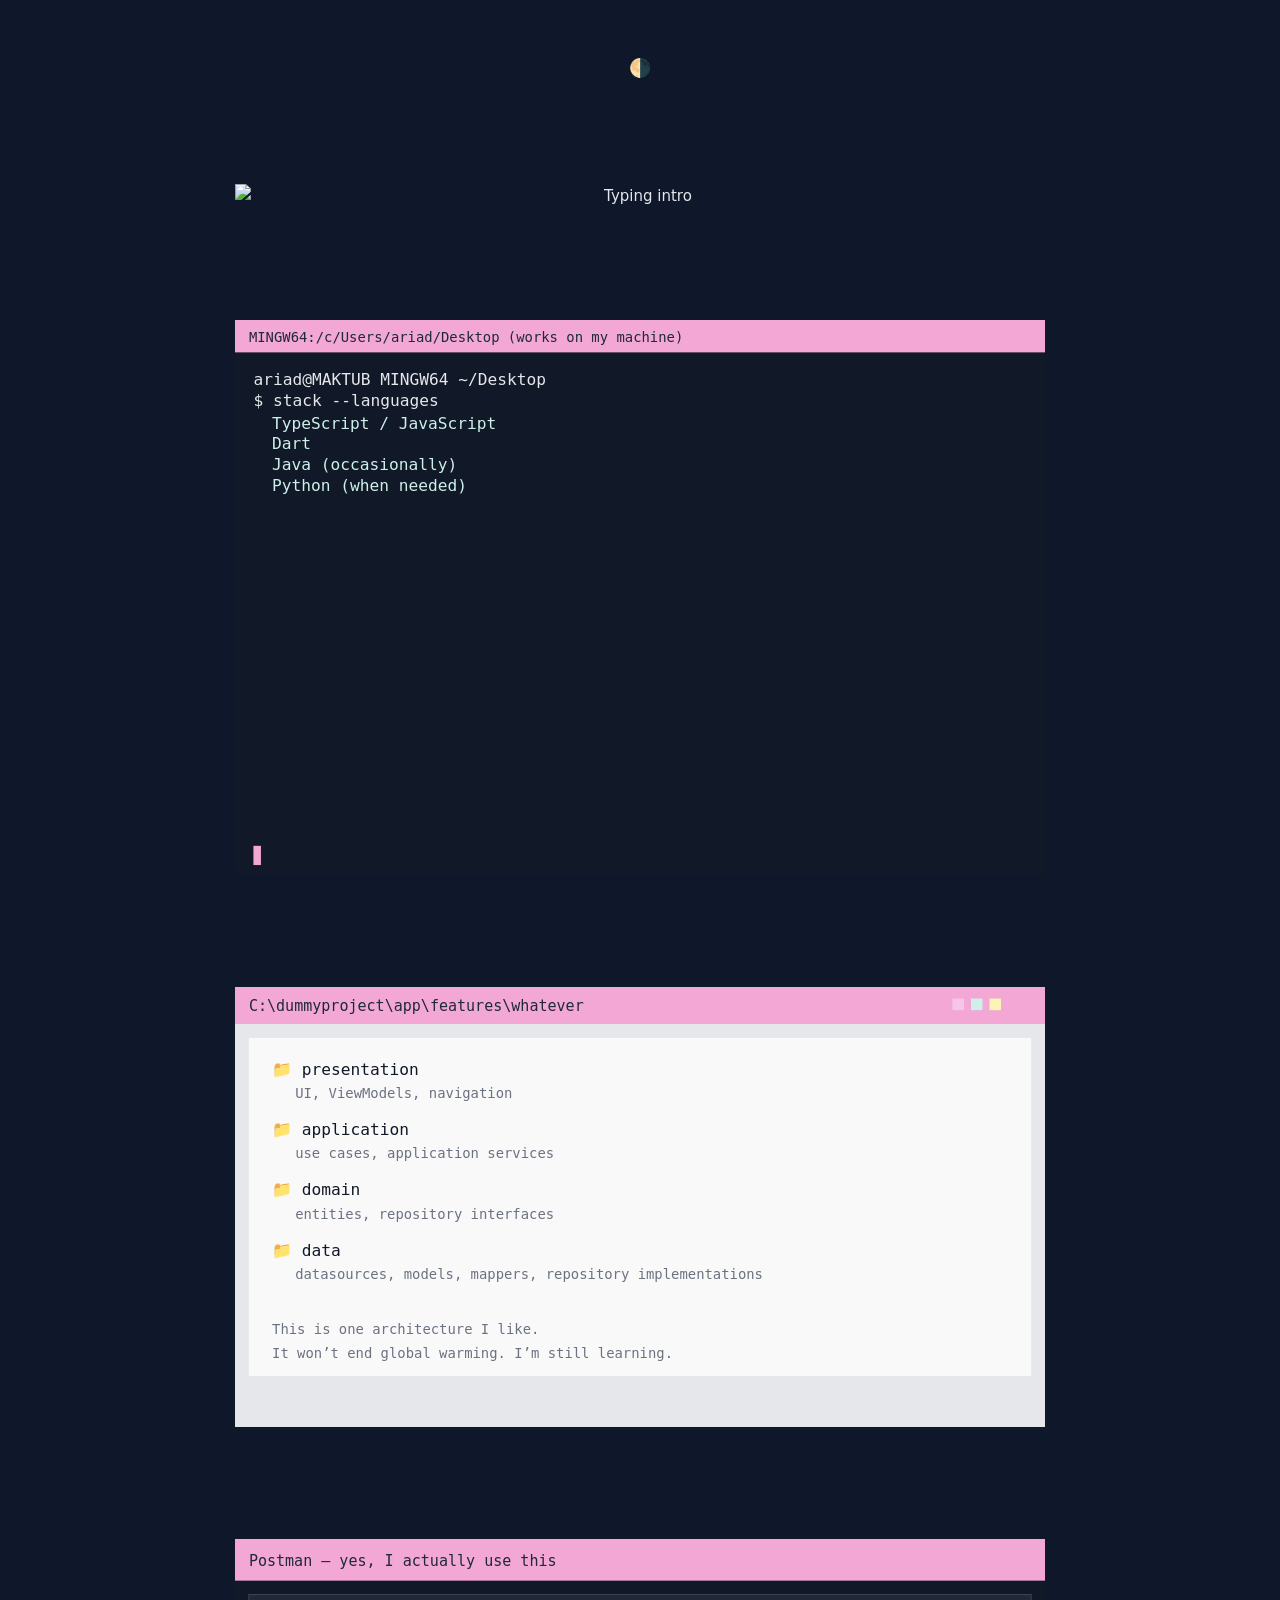
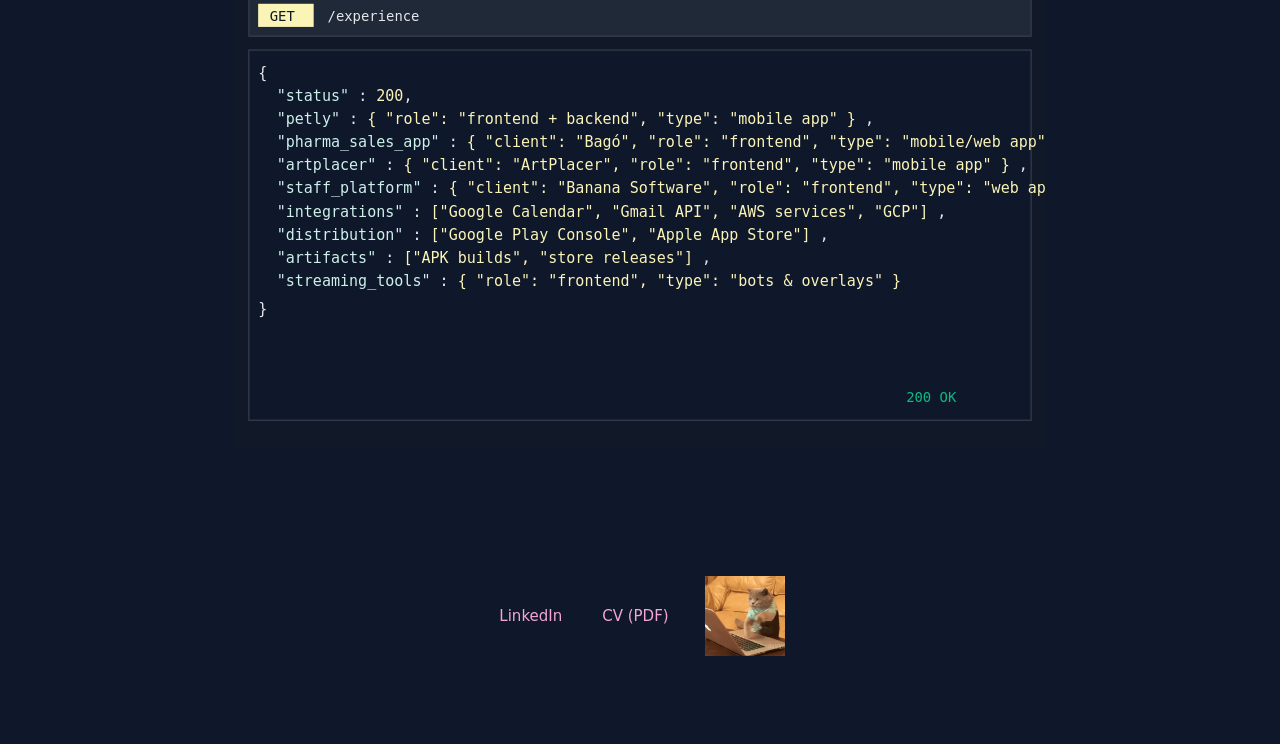
==== commit cc655295: "Update CV link to point to local PDF file" ====
--- a/public/index.html
+++ b/public/index.html
@@ -73,7 +73,7 @@
 			</a>
 
 			<a class="link-item"
-				href="https://ariadnavillagra.github.io/Currículum Ariadna Villagra (EN).pdf"
+				href="./assets/Curriculum-Ariadna-Villagra-EN.pdf"
 				target="_blank">
 				CV (PDF)
 			</a>
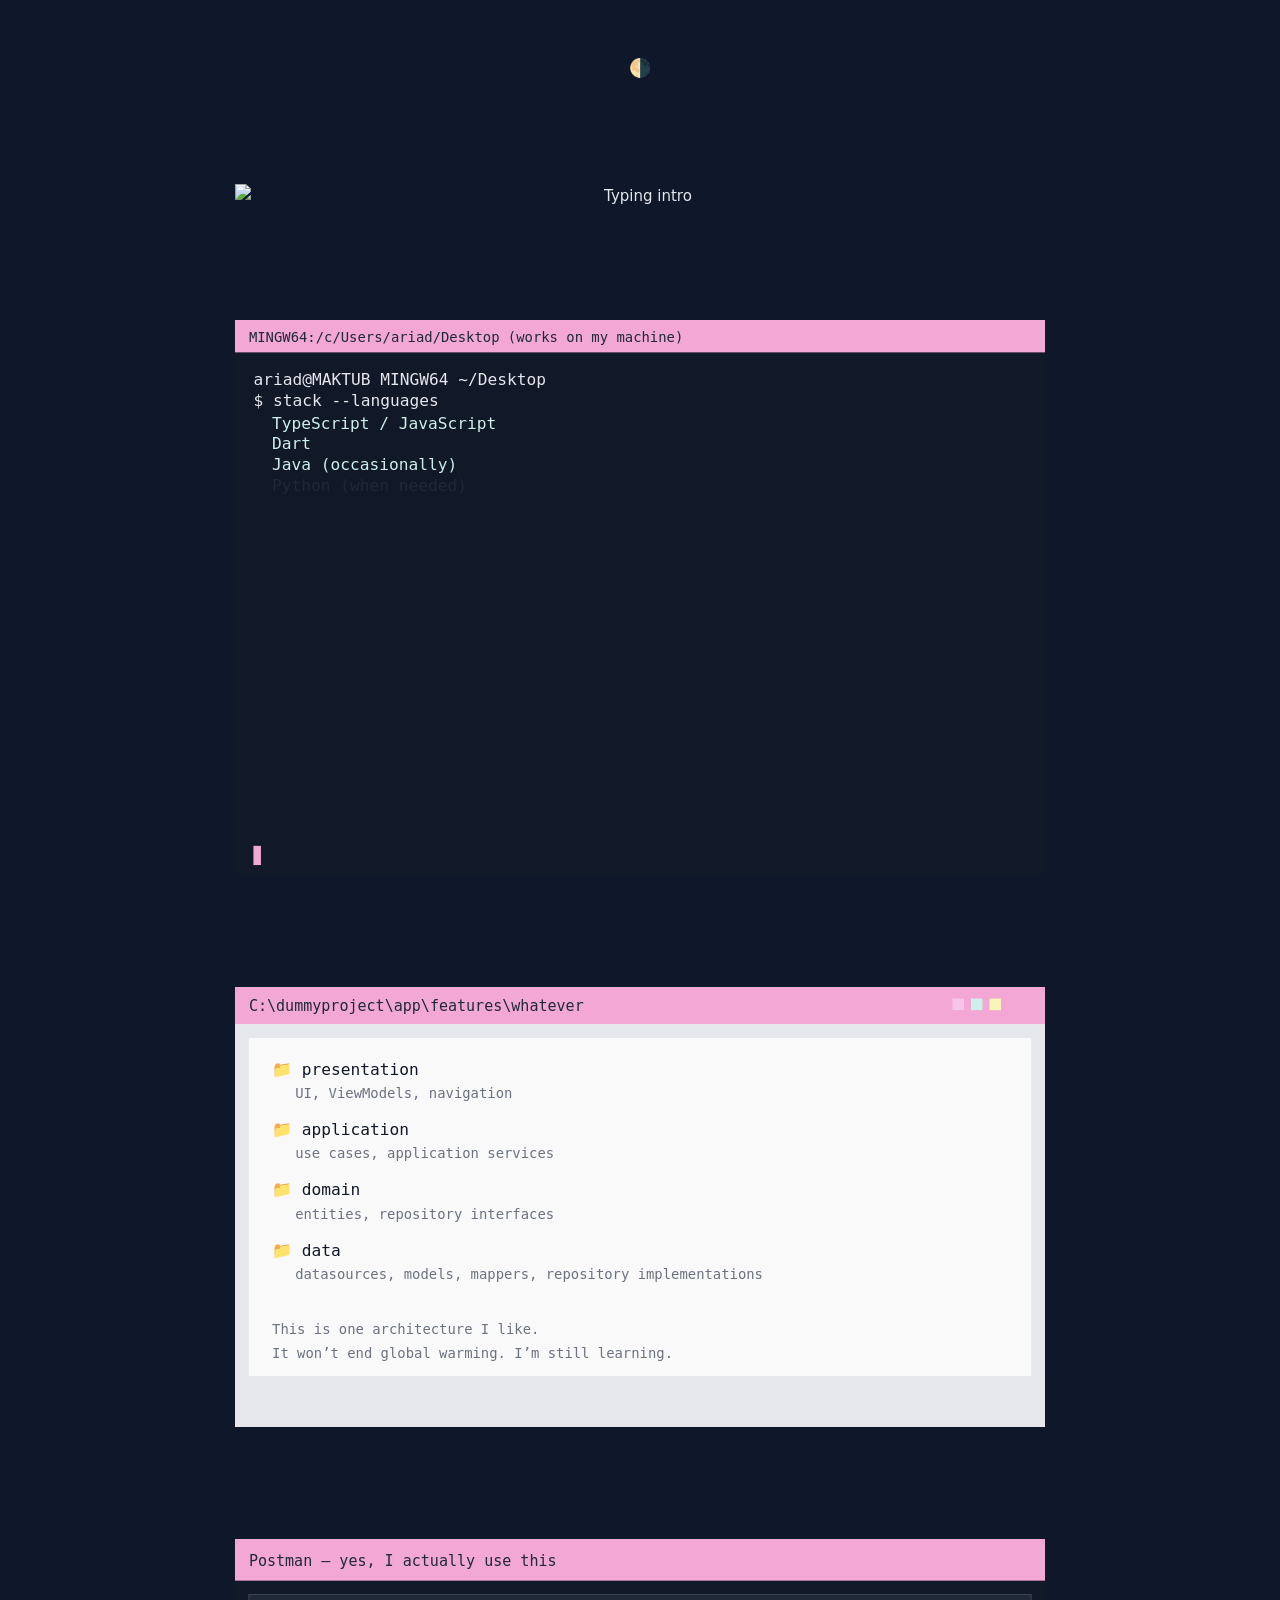
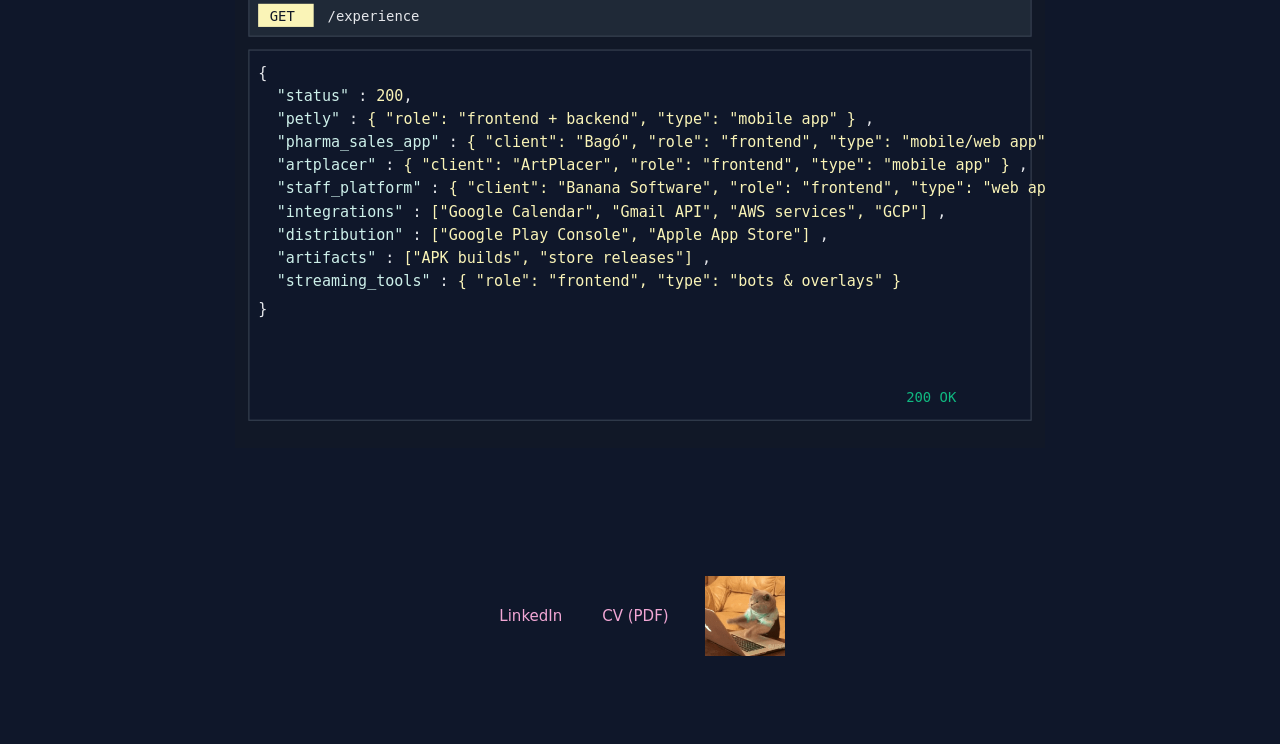
==== commit 094ff60c: "Update CV link to point to GitHub Pages" ====
--- a/public/index.html
+++ b/public/index.html
@@ -73,7 +73,7 @@
 			</a>
 
 			<a class="link-item"
-				href="./assets/Curriculum-Ariadna-Villagra-EN.pdf"
+				href="https://ariadnavillagra.github.io/assets/Curriculum-Ariadna-Villagra-EN.pdf"
 				target="_blank">
 				CV (PDF)
 			</a>
